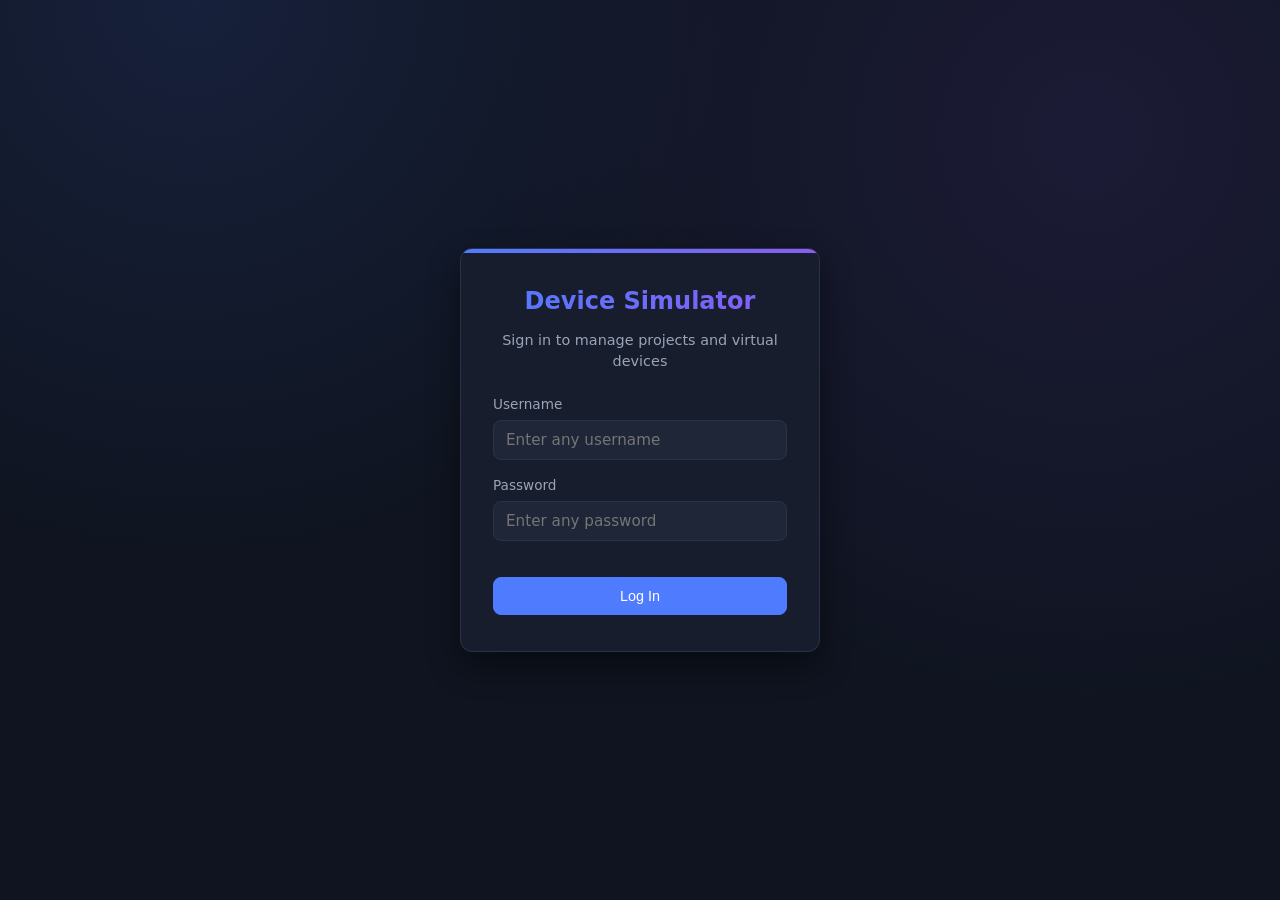
==== dashboard.html @ 9d991ec2 "Initial commit" ====
<!DOCTYPE html>
<html lang="en">
<head>
  <meta charset="UTF-8" />
  <meta name="viewport" content="width=device-width, initial-scale=1.0" />
  <title>Device Simulator — Dashboard</title>
  <link rel="stylesheet" href="css/style.css" />
</head>
<body>
  <div class="app-shell">
    <aside class="sidebar">
      <div class="sidebar-brand"><span class="brand-icon">&#9679;</span> Device Simulator</div>
      <nav class="sidebar-nav">
        <a href="#dashboard" data-tab="dashboard"><span class="nav-icon">&#128202;</span> Dashboard</a>
        <a href="#projects" data-tab="projects"><span class="nav-icon">&#128193;</span> Projects</a>
        <a href="#devices" data-tab="devices"><span class="nav-icon">&#128225;</span> Virtual Device</a>
        <a href="#" id="logoutBtn"><span class="nav-icon">&#8677;</span> Logout</a>
      </nav>
      <div class="sidebar-footer" id="usernameLabel"></div>
    </aside>

    <main class="main-content">
      <!-- Dashboard tab (summary overview) -->
      <section id="tab-dashboard">
        <div class="section-heading">
          <div>
            <h2>Dashboard</h2>
            <p class="section-subtitle">Live overview of your projects, devices, and their current status.</p>
          </div>
        </div>

        <div class="stat-grid" id="statGrid"></div>

        <div class="dashboard-columns">
          <div class="card">
            <div class="card-header">
              <h3>Projects by Status</h3>
            </div>
            <div id="projectStatusBreakdown"></div>
          </div>
          <div class="card">
            <div class="card-header">
              <h3>Devices by Status</h3>
            </div>
            <div id="deviceStatusBreakdown"></div>
          </div>
        </div>

        <div class="dashboard-columns">
          <div class="card">
            <div class="card-header">
              <h3>Recent Projects</h3>
              <a href="#projects" data-tab="projects">View all &rarr;</a>
            </div>
            <div id="recentProjectsList"></div>
          </div>

          <div class="card">
            <div class="card-header">
              <h3>Unassigned Devices</h3>
              <a href="#devices" data-tab="devices">Manage devices &rarr;</a>
            </div>
            <div id="unassignedDevicesList"></div>
          </div>
        </div>
      </section>

      <!-- Projects tab (create form + list, same page) -->
      <section id="tab-projects" class="hidden">
        <div class="section-heading">
          <div>
            <h2>Projects</h2>
            <p class="section-subtitle">Organize your virtual devices into projects and track their rollout status.</p>
          </div>
        </div>

        <div class="card card-accent form-card">
          <div class="card-header">
            <h3><span class="card-title-icon">&#10024;</span> Create a New Project</h3>
          </div>
          <form id="newProjectForm">
            <div class="form-grid">
              <div class="form-group span-2">
                <label for="projectName">Project Name *</label>
                <input type="text" id="projectName" placeholder="e.g. Smart Warehouse Pilot" />
              </div>
              <div class="form-group span-2">
                <label for="projectDescription">Description</label>
                <textarea id="projectDescription" rows="2" placeholder="What is this project about?"></textarea>
              </div>
              <div class="form-group">
                <label for="projectOwner">Client / Owner</label>
                <input type="text" id="projectOwner" placeholder="e.g. Acme Logistics" />
              </div>
              <div class="form-group">
                <label for="projectStartDate">Start Date</label>
                <input type="date" id="projectStartDate" />
              </div>
              <div class="form-group">
                <label for="projectStatus">Status</label>
                <select id="projectStatus">
                  <option value="planning">Planning</option>
                  <option value="active" selected>Active</option>
                  <option value="on-hold">On Hold</option>
                  <option value="completed">Completed</option>
                </select>
              </div>
              <div class="form-group">
                <label for="projectTags">Tags <span class="label-hint">(comma-separated)</span></label>
                <input type="text" id="projectTags" placeholder="e.g. warehouse, pilot, iot" />
              </div>
              <div class="form-group span-2">
                <label>Assign Devices <span class="label-hint">(optional, pick any number)</span></label>
                <div class="device-checkbox-list" id="createProjectDeviceList"></div>
              </div>
            </div>
            <button type="submit" class="btn btn-primary btn-gradient" style="width: auto;">+ Create Project</button>
          </form>
        </div>

        <div class="filter-bar">
          <input type="text" id="projectSearchInput" placeholder="&#128269; Search projects by name or client..." />
          <select id="projectStatusFilter">
            <option value="">All Statuses</option>
            <option value="planning">Planning</option>
            <option value="active">Active</option>
            <option value="on-hold">On Hold</option>
            <option value="completed">Completed</option>
          </select>
        </div>

        <div id="projectList"></div>
        <div class="pagination" id="projectPagination"></div>
      </section>

      <!-- Virtual Device tab -->
      <section id="tab-devices" class="hidden">
        <div class="section-heading">
          <div>
            <h2>Virtual Device</h2>
            <p class="section-subtitle">Register simulated devices and monitor their MQTT/HTTP activity.</p>
          </div>
        </div>

        <div class="card form-card">
          <div class="card-header">
            <h3>Add Virtual Device</h3>
          </div>
          <form id="newDeviceForm">
            <div class="form-group">
              <label for="deviceName">Device Name</label>
              <input type="text" id="deviceName" placeholder="e.g. Temp Sensor 02" />
            </div>
            <div class="form-group">
              <label for="deviceLocation">Location</label>
              <input type="text" id="deviceLocation" placeholder="e.g. Warehouse B" />
            </div>
            <div class="form-group">
              <label for="deviceSerial">Serial Number</label>
              <input type="text" id="deviceSerial" placeholder="e.g. SN-1004" />
            </div>
            <div class="form-group">
              <label for="deviceType">Type</label>
              <input type="text" id="deviceType" placeholder="e.g. Temperature Sensor" />
            </div>
            <div class="form-group">
              <label for="deviceProtocol">Protocol</label>
              <select id="deviceProtocol">
                <option value="both">MQTT + HTTP</option>
                <option value="MQTT">MQTT only</option>
                <option value="HTTP">HTTP only</option>
              </select>
            </div>
            <button type="submit" class="btn btn-primary" style="width: auto;">Add Device</button>
          </form>
        </div>

        <div class="card">
          <div class="card-header">
            <h3>All Virtual Devices</h3>
          </div>
          <div class="filter-bar">
            <input type="text" id="deviceSearchInput" placeholder="&#128269; Search by name or serial no..." />
            <select id="deviceStatusFilter">
              <option value="">All Statuses</option>
              <option value="online">Online</option>
              <option value="offline">Offline</option>
              <option value="idle">Idle</option>
            </select>
            <select id="deviceProtocolFilter">
              <option value="">All Protocols</option>
              <option value="MQTT">MQTT</option>
              <option value="HTTP">HTTP</option>
              <option value="both">MQTT + HTTP</option>
            </select>
          </div>
          <div id="deviceTableWrap"></div>
          <div class="pagination" id="devicePagination"></div>
        </div>
      </section>
    </main>
  </div>

  <script src="js/storage.js"></script>
  <script src="js/auth.js"></script>
  <script src="js/dashboard.js"></script>
</body>
</html>
---- css/style.css ----
/* ===== Reset / base ===== */
* {
  box-sizing: border-box;
}

:root {
  --color-bg: #0f1420;
  --color-surface: #171d2c;
  --color-surface-alt: #1e2637;
  --color-border: #2a3346;
  --color-text: #e6e9f0;
  --color-text-muted: #9aa4b8;
  --color-primary: #4f7cff;
  --color-primary-hover: #6690ff;
  --color-primary-2: #8a5cf6;
  --color-danger: #ef5a6f;
  --color-success: #35c56a;
  --color-warning: #e8a53d;
  --color-info: #33bfe0;
  --gradient-primary: linear-gradient(135deg, var(--color-primary) 0%, var(--color-primary-2) 100%);
  --radius: 12px;
  --shadow: 0 8px 24px rgba(0, 0, 0, 0.35);
  --shadow-lift: 0 14px 32px rgba(0, 0, 0, 0.45);
  --transition: all 0.18s ease;
}

html, body {
  height: 100%;
}

body {
  margin: 0;
  font-family: system-ui, -apple-system, "Segoe UI", Roboto, sans-serif;
  color: var(--color-text);
  line-height: 1.4;
  background:
    radial-gradient(circle at 15% 0%, rgba(79, 124, 255, 0.12), transparent 40%),
    radial-gradient(circle at 85% 15%, rgba(138, 92, 246, 0.10), transparent 45%),
    var(--color-bg);
  background-attachment: fixed;
}

a {
  color: var(--color-primary);
  text-decoration: none;
}

a:hover {
  color: var(--color-primary-hover);
}

h1, h2, h3 {
  margin: 0 0 0.5em 0;
}

/* ===== Layout utilities ===== */
.container {
  max-width: 1300px;
  margin: 0 auto;
  padding: 24px;
}

.hidden {
  display: none !important;
}

.flex {
  display: flex;
  align-items: center;
}

.flex-between {
  display: flex;
  align-items: center;
  justify-content: space-between;
}

.gap-sm {
  gap: 8px;
}

.gap-md {
  gap: 16px;
}

/* ===== Login page ===== */
.login-page {
  min-height: 100%;
  display: flex;
  align-items: center;
  justify-content: center;
  padding: 24px;
}

.login-card {
  width: 100%;
  max-width: 360px;
  background: var(--color-surface);
  border: 1px solid var(--color-border);
  border-radius: var(--radius);
  box-shadow: var(--shadow-lift);
  padding: 36px 32px;
  position: relative;
  overflow: hidden;
}

.login-card::before {
  content: "";
  position: absolute;
  top: 0;
  left: 0;
  right: 0;
  height: 4px;
  background: var(--gradient-primary);
}

.login-card h1 {
  font-size: 1.5rem;
  text-align: center;
  background: var(--gradient-primary);
  -webkit-background-clip: text;
  background-clip: text;
  color: transparent;
}

.login-card p.subtitle {
  color: var(--color-text-muted);
  text-align: center;
  margin-top: 0;
  margin-bottom: 24px;
  font-size: 0.9rem;
}

.login-error {
  color: var(--color-danger);
  font-size: 0.85rem;
  min-height: 1.2em;
  margin-top: -8px;
  margin-bottom: 12px;
}

/* ===== Forms / buttons ===== */
.form-group {
  margin-bottom: 16px;
}

.form-group label {
  display: block;
  font-size: 0.85rem;
  color: var(--color-text-muted);
  margin-bottom: 6px;
}

.label-hint {
  font-size: 0.75rem;
  color: var(--color-text-muted);
  opacity: 0.7;
  font-weight: 400;
}

.form-grid {
  display: grid;
  grid-template-columns: 1fr 1fr;
  gap: 4px 16px;
}

.form-grid .span-2 {
  grid-column: 1 / -1;
}

input[type="text"],
input[type="password"],
input[type="date"],
select,
textarea {
  width: 100%;
  padding: 10px 12px;
  background: var(--color-surface-alt);
  border: 1px solid var(--color-border);
  border-radius: 8px;
  color: var(--color-text);
  font-size: 0.95rem;
  font-family: inherit;
  transition: var(--transition);
}

textarea {
  resize: vertical;
  min-height: 44px;
}

input:focus, select:focus, textarea:focus {
  outline: none;
  border-color: var(--color-primary);
  box-shadow: 0 0 0 3px rgba(79, 124, 255, 0.18);
}

.btn {
  display: inline-flex;
  align-items: center;
  justify-content: center;
  gap: 6px;
  padding: 10px 16px;
  border-radius: 8px;
  border: 1px solid var(--color-border);
  background: var(--color-surface-alt);
  color: var(--color-text);
  font-size: 0.9rem;
  cursor: pointer;
  transition: var(--transition);
}

.btn:hover {
  border-color: var(--color-primary);
  transform: translateY(-1px);
}

.btn:active {
  transform: translateY(0);
}

.btn-primary {
  background: var(--color-primary);
  border-color: var(--color-primary);
  color: #fff;
  width: 100%;
}

.btn-primary:hover {
  background: var(--color-primary-hover);
  border-color: var(--color-primary-hover);
}

.btn-gradient {
  background: var(--gradient-primary);
  border-color: transparent;
  color: #fff;
  font-weight: 600;
  box-shadow: 0 6px 18px rgba(79, 124, 255, 0.35);
}

.btn-gradient:hover {
  filter: brightness(1.08);
  box-shadow: 0 8px 22px rgba(79, 124, 255, 0.45);
}

.btn-danger {
  background: transparent;
  border-color: var(--color-danger);
  color: var(--color-danger);
}

.btn-danger:hover {
  background: var(--color-danger);
  color: #fff;
}

.btn-sm {
  padding: 6px 10px;
  font-size: 0.8rem;
}

/* ===== Simple top bar (device detail page) ===== */
.topbar {
  border-bottom: 1px solid var(--color-border);
  background: var(--color-surface);
}

.topbar .container {
  padding-top: 16px;
  padding-bottom: 16px;
}

/* ===== Dashboard shell (left sidebar layout) ===== */
.app-shell {
  display: flex;
  min-height: 100vh;
  align-items: stretch;
}

.sidebar {
  width: 230px;
  flex-shrink: 0;
  background: var(--color-surface);
  border-right: 1px solid var(--color-border);
  display: flex;
  flex-direction: column;
  padding: 24px 0;
}

.sidebar-brand {
  font-size: 1.1rem;
  font-weight: 700;
  padding: 0 24px 20px 24px;
  border-bottom: 1px solid var(--color-border);
  margin-bottom: 16px;
  display: flex;
  align-items: center;
  gap: 8px;
}

.brand-icon {
  font-size: 0.6rem;
  background: var(--gradient-primary);
  -webkit-background-clip: text;
  background-clip: text;
  color: transparent;
}

.sidebar-nav {
  display: flex;
  flex-direction: column;
  gap: 2px;
  flex: 1;
}

.sidebar-nav a {
  display: flex;
  align-items: center;
  gap: 10px;
  padding: 12px 24px;
  color: var(--color-text-muted);
  border-left: 3px solid transparent;
  font-size: 0.95rem;
  transition: var(--transition);
}

.nav-icon {
  font-size: 1rem;
  opacity: 0.85;
}

.sidebar-nav a:hover {
  color: var(--color-text);
  background: var(--color-surface-alt);
  padding-left: 28px;
}

.sidebar-nav a.active {
  color: var(--color-text);
  border-left-color: var(--color-primary);
  background: linear-gradient(90deg, rgba(79, 124, 255, 0.14), transparent);
}

.sidebar-nav a#logoutBtn {
  margin-top: auto;
}

.sidebar-footer {
  padding: 16px 24px 0 24px;
  border-top: 1px solid var(--color-border);
  color: var(--color-text-muted);
  font-size: 0.8rem;
}

.main-content {
  flex: 1;
  min-width: 0;
  padding: 32px;
  max-width: 1400px;
}

.form-card {
  max-width: 780px;
}

.section-heading {
  display: flex;
  align-items: center;
  justify-content: space-between;
  margin-bottom: 20px;
}

.section-heading h2 {
  margin: 0;
}

.section-subtitle {
  color: var(--color-text-muted);
  font-size: 0.9rem;
  margin: 4px 0 0 0;
}

/* ===== Filter bars ===== */
.filter-bar {
  display: flex;
  flex-wrap: wrap;
  gap: 10px;
  margin-bottom: 16px;
}

.filter-bar input[type="text"] {
  flex: 1;
  min-width: 200px;
}

.filter-bar select {
  width: auto;
  min-width: 150px;
}

/* ===== Pagination ===== */
.pagination {
  display: flex;
  justify-content: center;
  align-items: center;
  gap: 6px;
  flex-wrap: wrap;
  margin-top: 20px;
}

.page-btn {
  min-width: 36px;
  height: 36px;
  padding: 0 8px;
  border-radius: 8px;
  border: 1px solid var(--color-border);
  background: var(--color-surface-alt);
  color: var(--color-text-muted);
  cursor: pointer;
  font-size: 0.85rem;
  transition: var(--transition);
}

.page-btn:hover:not(:disabled) {
  border-color: var(--color-primary);
  color: var(--color-text);
  transform: translateY(-1px);
}

.page-btn.active {
  background: var(--gradient-primary);
  border-color: transparent;
  color: #fff;
  font-weight: 600;
}

.page-btn:disabled {
  opacity: 0.35;
  cursor: not-allowed;
}

/* ===== Dashboard summary ===== */
.stat-grid {
  display: grid;
  grid-template-columns: repeat(auto-fit, minmax(180px, 1fr));
  gap: 16px;
  margin-bottom: 16px;
}

.stat-card {
  background: var(--color-surface);
  border: 1px solid var(--color-border);
  border-radius: var(--radius);
  padding: 20px;
  box-shadow: var(--shadow);
  transition: var(--transition);
}

.stat-card:hover {
  transform: translateY(-2px);
  border-color: var(--color-primary);
  box-shadow: var(--shadow-lift);
}

.stat-icon {
  font-size: 1.3rem;
  margin-bottom: 8px;
}

.stat-value {
  font-size: 1.8rem;
  font-weight: 700;
  background: var(--gradient-primary);
  -webkit-background-clip: text;
  background-clip: text;
  color: transparent;
}

.stat-label {
  color: var(--color-text-muted);
  font-size: 0.85rem;
  margin-top: 2px;
}

.dashboard-columns {
  display: grid;
  grid-template-columns: 1fr 1fr;
  gap: 16px;
}

.breakdown-row {
  display: flex;
  align-items: center;
  gap: 12px;
  padding: 8px 0;
}

.breakdown-row .badge {
  flex-shrink: 0;
  width: 96px;
  text-align: center;
}

.breakdown-bar-track {
  flex: 1;
  height: 8px;
  background: var(--color-surface-alt);
  border-radius: 999px;
  overflow: hidden;
}

.breakdown-bar-fill {
  height: 100%;
  background: var(--gradient-primary);
  border-radius: 999px;
  transition: width 0.3s ease;
}

.breakdown-count {
  flex-shrink: 0;
  width: 24px;
  text-align: right;
  font-size: 0.85rem;
  color: var(--color-text-muted);
}

.summary-row {
  display: flex;
  align-items: center;
  justify-content: space-between;
  gap: 12px;
  padding: 10px 0;
  border-bottom: 1px solid var(--color-border);
}

.summary-row:last-child {
  border-bottom: none;
}

/* ===== Cards ===== */
.card {
  background: var(--color-surface);
  border: 1px solid var(--color-border);
  border-radius: var(--radius);
  padding: 20px;
  margin-bottom: 16px;
  box-shadow: var(--shadow);
  transition: var(--transition);
}

.card-accent {
  border-top: 3px solid transparent;
  border-image: var(--gradient-primary) 1;
}

.card-header {
  display: flex;
  align-items: center;
  justify-content: space-between;
  margin-bottom: 12px;
}

.card-title-icon {
  margin-right: 4px;
}

.empty-state {
  color: var(--color-text-muted);
  text-align: center;
  padding: 32px 16px;
  font-size: 0.9rem;
}

.text-muted-sm {
  color: var(--color-text-muted);
  font-size: 0.85rem;
}

/* ===== Project cards ===== */
#projectList {
  display: grid;
  grid-template-columns: repeat(auto-fill, minmax(420px, 1fr));
  gap: 16px;
  align-items: start;
}

.project-card {
  position: relative;
  padding-left: 26px;
  overflow: hidden;
  margin-bottom: 0;
}

.grid-span-full {
  grid-column: 1 / -1;
}

.project-card:hover {
  transform: translateY(-2px);
  box-shadow: var(--shadow-lift);
  border-color: var(--color-primary);
}

.project-card-accent {
  position: absolute;
  top: 0;
  left: 0;
  bottom: 0;
  width: 6px;
}

.project-card-accent.status-planning { background: var(--color-info); }
.project-card-accent.status-active { background: var(--color-success); }
.project-card-accent.status-on-hold { background: var(--color-warning); }
.project-card-accent.status-completed { background: var(--color-text-muted); }

.badge-row {
  display: flex;
  flex-wrap: wrap;
  gap: 8px;
  margin-bottom: 10px;
}

.project-description {
  color: var(--color-text-muted);
  margin: 0 0 4px 0;
}

.project-meta {
  margin: 12px 0;
}

.tag-list {
  display: flex;
  flex-wrap: wrap;
  gap: 6px;
  margin-bottom: 8px;
}

.tag {
  font-size: 0.75rem;
  color: var(--color-primary-hover);
  background: rgba(79, 124, 255, 0.12);
  border-radius: 6px;
  padding: 2px 8px;
}

/* ===== Tables ===== */
#deviceTableWrap {
  overflow-x: auto;
}

table {
  width: 100%;
  border-collapse: collapse;
}

th, td {
  text-align: left;
  padding: 10px 12px;
  border-bottom: 1px solid var(--color-border);
  font-size: 0.9rem;
}

th {
  color: var(--color-text-muted);
  font-weight: 500;
  font-size: 0.8rem;
  text-transform: uppercase;
  letter-spacing: 0.03em;
}

tbody tr {
  transition: var(--transition);
}

tbody tr:hover {
  background: var(--color-surface-alt);
}

.device-link {
  font-weight: 500;
}

/* ===== Badges ===== */
.badge {
  display: inline-block;
  padding: 3px 9px;
  border-radius: 999px;
  font-size: 0.75rem;
  font-weight: 500;
  border: 1px solid transparent;
}

.badge-online {
  background: rgba(53, 197, 106, 0.15);
  color: var(--color-success);
  border-color: rgba(53, 197, 106, 0.35);
}

.badge-offline {
  background: rgba(154, 164, 184, 0.15);
  color: var(--color-text-muted);
  border-color: var(--color-border);
}

.badge-idle {
  background: rgba(232, 165, 61, 0.15);
  color: var(--color-warning);
  border-color: rgba(232, 165, 61, 0.35);
}

.badge-mqtt {
  background: rgba(79, 124, 255, 0.15);
  color: var(--color-primary-hover);
  border-color: rgba(79, 124, 255, 0.35);
}

.badge-http {
  background: rgba(232, 165, 61, 0.15);
  color: var(--color-warning);
  border-color: rgba(232, 165, 61, 0.35);
}

.badge-status-planning {
  background: rgba(51, 191, 224, 0.15);
  color: var(--color-info);
  border-color: rgba(51, 191, 224, 0.35);
}

.badge-status-active {
  background: rgba(53, 197, 106, 0.15);
  color: var(--color-success);
  border-color: rgba(53, 197, 106, 0.35);
}

.badge-status-on-hold {
  background: rgba(232, 165, 61, 0.15);
  color: var(--color-warning);
  border-color: rgba(232, 165, 61, 0.35);
}

.badge-status-completed {
  background: rgba(154, 164, 184, 0.15);
  color: var(--color-text-muted);
  border-color: var(--color-border);
}


/* ===== Project device chips ===== */
.chip-list {
  display: flex;
  flex-wrap: wrap;
  gap: 8px;
  margin: 12px 0;
}

.chip {
  display: flex;
  align-items: center;
  gap: 8px;
  background: var(--color-surface-alt);
  border: 1px solid var(--color-border);
  border-radius: 999px;
  padding: 6px 8px 6px 14px;
  font-size: 0.85rem;
  transition: var(--transition);
}

.chip:hover {
  border-color: var(--color-primary);
}

.chip .chip-remove {
  background: none;
  border: none;
  color: var(--color-text-muted);
  cursor: pointer;
  font-size: 1rem;
  line-height: 1;
  padding: 2px 6px;
}

.chip .chip-remove:hover {
  color: var(--color-danger);
}

.add-device-row {
  display: flex;
  gap: 8px;
  align-items: center;
}

.add-device-row select {
  flex: 1;
}

/* ===== Device checkbox list (create project) ===== */
.device-checkbox-list {
  border: 1px solid var(--color-border);
  border-radius: 8px;
  background: var(--color-surface-alt);
  max-height: 220px;
  overflow-y: auto;
  padding: 4px;
}

.device-checkbox-item {
  display: flex;
  align-items: center;
  gap: 10px;
  padding: 9px 10px;
  border-radius: 6px;
  cursor: pointer;
  font-size: 0.9rem;
  transition: var(--transition);
}

.device-checkbox-item:hover {
  background: var(--color-surface);
}

.device-checkbox-item input[type="checkbox"] {
  width: auto;
  accent-color: var(--color-primary);
}

/* ===== Device detail ===== */
.device-detail-grid {
  display: grid;
  grid-template-columns: 340px 1fr;
  gap: 20px;
  align-items: start;
}

.device-meta {
  display: grid;
  grid-template-columns: repeat(auto-fit, minmax(160px, 1fr));
  gap: 16px;
  margin: 16px 0;
}

.device-meta .meta-item .meta-label {
  color: var(--color-text-muted);
  font-size: 0.75rem;
  text-transform: uppercase;
  letter-spacing: 0.03em;
  margin-bottom: 4px;
}

.device-meta .meta-item .meta-value {
  font-size: 0.95rem;
}

.log-feed {
  max-height: 70vh;
  min-height: 300px;
  overflow-y: auto;
  overflow-x: hidden;
  display: flex;
  flex-direction: column;
  gap: 8px;
}

.log-entry {
  background: var(--color-surface-alt);
  border: 1px solid var(--color-border);
  border-left: 3px solid var(--color-primary);
  border-radius: 6px;
  padding: 10px 12px;
}

.log-entry.protocol-http {
  border-left-color: var(--color-warning);
}

.log-entry.status-error {
  border-left-color: var(--color-danger);
}

.log-entry-top {
  display: flex;
  align-items: center;
  gap: 10px;
  margin-bottom: 6px;
  flex-wrap: wrap;
}

.log-timestamp {
  color: var(--color-text-muted);
  font-size: 0.78rem;
}

.log-direction {
  font-size: 0.78rem;
  color: var(--color-text-muted);
}

.log-endpoint {
  font-family: "Consolas", "SFMono-Regular", Menlo, monospace;
  font-size: 0.85rem;
}

.log-payload {
  font-family: "Consolas", "SFMono-Regular", Menlo, monospace;
  font-size: 0.8rem;
  color: var(--color-text-muted);
  white-space: pre-wrap;
  word-break: break-word;
  margin: 0;
}

.live-dot {
  width: 8px;
  height: 8px;
  border-radius: 50%;
  background: var(--color-success);
  display: inline-block;
  animation: pulse 1.5s infinite;
}

@keyframes pulse {
  0% { opacity: 1; }
  50% { opacity: 0.3; }
  100% { opacity: 1; }
}

/* ===== Responsive ===== */

/* Tablets / small laptops: collapse two-column grids, keep the sidebar */
@media (max-width: 1024px) {
  .sidebar {
    width: 200px;
  }

  .dashboard-columns {
    grid-template-columns: 1fr;
  }

  .device-detail-grid {
    grid-template-columns: 1fr;
  }

  #projectList {
    grid-template-columns: 1fr;
  }

  .log-feed {
    max-height: 50vh;
  }
}

@media (max-width: 768px) {
  .app-shell {
    flex-direction: column;
  }

  .sidebar {
    width: 100%;
    flex-direction: row;
    align-items: center;
    padding: 12px 16px;
    gap: 8px;
    overflow-x: auto;
  }

  .sidebar-brand {
    border-bottom: none;
    padding: 0 12px 0 0;
    margin-bottom: 0;
  }

  .sidebar-nav {
    flex-direction: row;
    flex: none;
  }

  .sidebar-nav a {
    padding: 8px 12px;
    border-left: none;
    border-bottom: 2px solid transparent;
    white-space: nowrap;
  }

  .sidebar-nav a.active {
    border-left: none;
    border-bottom-color: var(--color-primary);
  }

  .sidebar-nav a#logoutBtn {
    margin-top: 0;
    margin-left: auto;
  }

  .sidebar-footer {
    display: none;
  }

  .main-content {
    padding: 16px;
    max-width: 100%;
  }

  th, td {
    font-size: 0.8rem;
    padding: 8px;
  }

  .add-device-row {
    flex-direction: column;
    align-items: stretch;
  }

  .device-meta {
    grid-template-columns: 1fr 1fr;
  }

  .form-grid {
    grid-template-columns: 1fr;
  }

  .dashboard-columns {
    grid-template-columns: 1fr;
  }

  .breakdown-row .badge {
    width: 76px;
    font-size: 0.68rem;
  }

  .filter-bar {
    flex-direction: column;
  }

  .filter-bar input[type="text"],
  .filter-bar select {
    width: 100%;
    min-width: 0;
  }
}
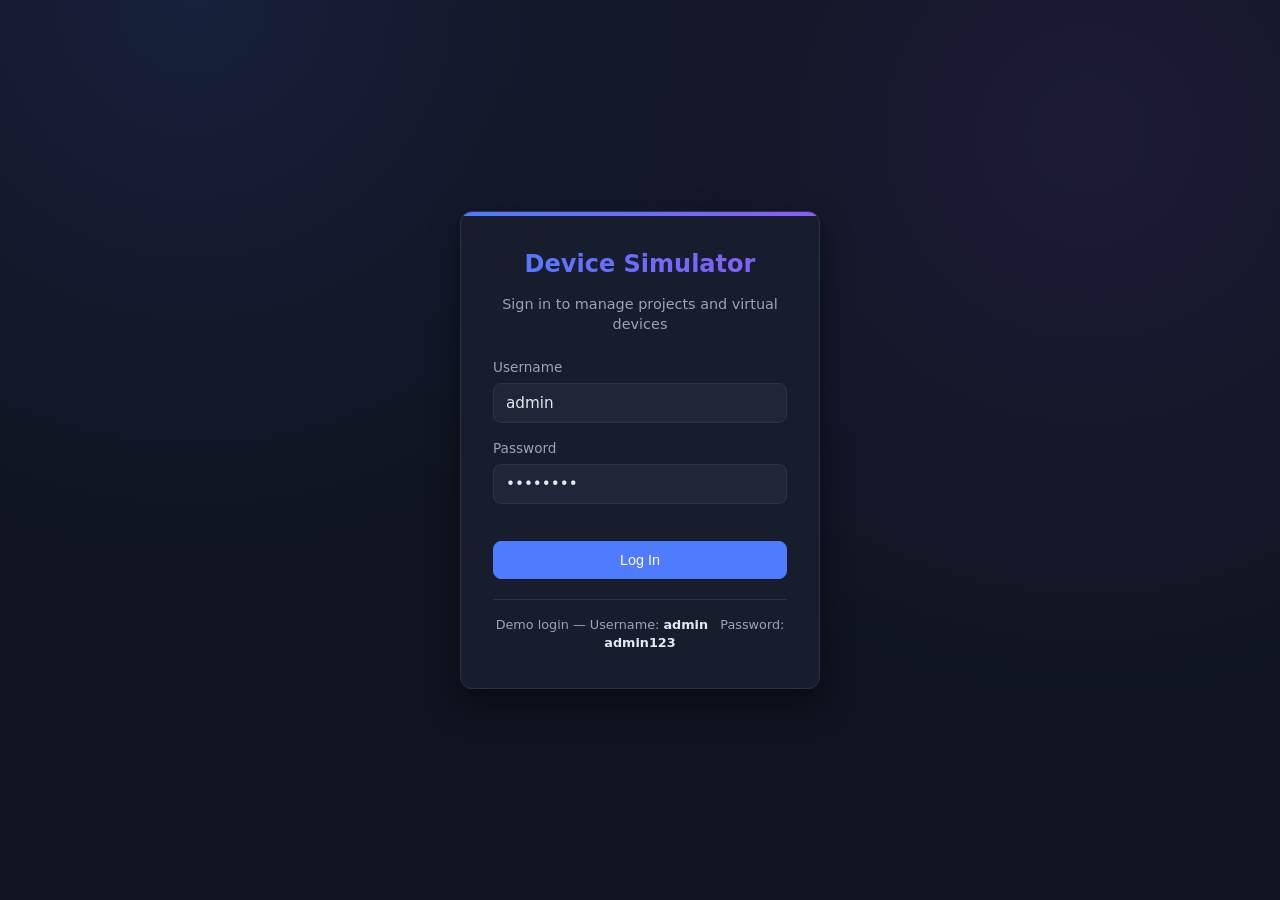
==== commit b59c8b9b: "Roles and permissions created" ====
--- a/dashboard.html
+++ b/dashboard.html
@@ -11,16 +11,17 @@
     <aside class="sidebar">
       <div class="sidebar-brand"><span class="brand-icon">&#9679;</span> Device Simulator</div>
       <nav class="sidebar-nav">
-        <a href="#dashboard" data-tab="dashboard"><span class="nav-icon">&#128202;</span> Dashboard</a>
-        <a href="#projects" data-tab="projects"><span class="nav-icon">&#128193;</span> Projects</a>
-        <a href="#devices" data-tab="devices"><span class="nav-icon">&#128225;</span> Virtual Device</a>
+        <a href="dashboard.html" class="active"><span class="nav-icon">&#128202;</span> Dashboard</a>
+        <a href="projects.html" data-module="projects"><span class="nav-icon">&#128193;</span> Projects</a>
+        <a href="devices.html" data-module="devices"><span class="nav-icon">&#128225;</span> Virtual Device</a>
+        <a href="users.html" data-module="users"><span class="nav-icon">&#128100;</span> Users</a>
+        <a href="roles.html" data-module="roles"><span class="nav-icon">&#128274;</span> Roles</a>
         <a href="#" id="logoutBtn"><span class="nav-icon">&#8677;</span> Logout</a>
       </nav>
       <div class="sidebar-footer" id="usernameLabel"></div>
     </aside>
 
     <main class="main-content">
-      <!-- Dashboard tab (summary overview) -->
       <section id="tab-dashboard">
         <div class="section-heading">
           <div>
@@ -31,26 +32,19 @@
 
         <div class="stat-grid" id="statGrid"></div>
 
-        <div class="dashboard-columns">
-          <div class="card">
-            <div class="card-header">
-              <h3>Projects by Status</h3>
-            </div>
-            <div id="projectStatusBreakdown"></div>
+        <div class="card">
+          <div class="card-header">
+            <h3>Last Sent Data by Device</h3>
           </div>
-          <div class="card">
-            <div class="card-header">
-              <h3>Devices by Status</h3>
-            </div>
-            <div id="deviceStatusBreakdown"></div>
-          </div>
+          <div class="line-chart-wrap" id="sentActivityChart"></div>
+          <div class="chart-legend" id="sentActivityLegend"></div>
         </div>
 
         <div class="dashboard-columns">
           <div class="card">
             <div class="card-header">
               <h3>Recent Projects</h3>
-              <a href="#projects" data-tab="projects">View all &rarr;</a>
+              <a href="projects.html">View all &rarr;</a>
             </div>
             <div id="recentProjectsList"></div>
           </div>
@@ -58,144 +52,10 @@
           <div class="card">
             <div class="card-header">
               <h3>Unassigned Devices</h3>
-              <a href="#devices" data-tab="devices">Manage devices &rarr;</a>
+              <a href="devices.html">Manage devices &rarr;</a>
             </div>
             <div id="unassignedDevicesList"></div>
           </div>
-        </div>
-      </section>
-
-      <!-- Projects tab (create form + list, same page) -->
-      <section id="tab-projects" class="hidden">
-        <div class="section-heading">
-          <div>
-            <h2>Projects</h2>
-            <p class="section-subtitle">Organize your virtual devices into projects and track their rollout status.</p>
-          </div>
-        </div>
-
-        <div class="card card-accent form-card">
-          <div class="card-header">
-            <h3><span class="card-title-icon">&#10024;</span> Create a New Project</h3>
-          </div>
-          <form id="newProjectForm">
-            <div class="form-grid">
-              <div class="form-group span-2">
-                <label for="projectName">Project Name *</label>
-                <input type="text" id="projectName" placeholder="e.g. Smart Warehouse Pilot" />
-              </div>
-              <div class="form-group span-2">
-                <label for="projectDescription">Description</label>
-                <textarea id="projectDescription" rows="2" placeholder="What is this project about?"></textarea>
-              </div>
-              <div class="form-group">
-                <label for="projectOwner">Client / Owner</label>
-                <input type="text" id="projectOwner" placeholder="e.g. Acme Logistics" />
-              </div>
-              <div class="form-group">
-                <label for="projectStartDate">Start Date</label>
-                <input type="date" id="projectStartDate" />
-              </div>
-              <div class="form-group">
-                <label for="projectStatus">Status</label>
-                <select id="projectStatus">
-                  <option value="planning">Planning</option>
-                  <option value="active" selected>Active</option>
-                  <option value="on-hold">On Hold</option>
-                  <option value="completed">Completed</option>
-                </select>
-              </div>
-              <div class="form-group">
-                <label for="projectTags">Tags <span class="label-hint">(comma-separated)</span></label>
-                <input type="text" id="projectTags" placeholder="e.g. warehouse, pilot, iot" />
-              </div>
-              <div class="form-group span-2">
-                <label>Assign Devices <span class="label-hint">(optional, pick any number)</span></label>
-                <div class="device-checkbox-list" id="createProjectDeviceList"></div>
-              </div>
-            </div>
-            <button type="submit" class="btn btn-primary btn-gradient" style="width: auto;">+ Create Project</button>
-          </form>
-        </div>
-
-        <div class="filter-bar">
-          <input type="text" id="projectSearchInput" placeholder="&#128269; Search projects by name or client..." />
-          <select id="projectStatusFilter">
-            <option value="">All Statuses</option>
-            <option value="planning">Planning</option>
-            <option value="active">Active</option>
-            <option value="on-hold">On Hold</option>
-            <option value="completed">Completed</option>
-          </select>
-        </div>
-
-        <div id="projectList"></div>
-        <div class="pagination" id="projectPagination"></div>
-      </section>
-
-      <!-- Virtual Device tab -->
-      <section id="tab-devices" class="hidden">
-        <div class="section-heading">
-          <div>
-            <h2>Virtual Device</h2>
-            <p class="section-subtitle">Register simulated devices and monitor their MQTT/HTTP activity.</p>
-          </div>
-        </div>
-
-        <div class="card form-card">
-          <div class="card-header">
-            <h3>Add Virtual Device</h3>
-          </div>
-          <form id="newDeviceForm">
-            <div class="form-group">
-              <label for="deviceName">Device Name</label>
-              <input type="text" id="deviceName" placeholder="e.g. Temp Sensor 02" />
-            </div>
-            <div class="form-group">
-              <label for="deviceLocation">Location</label>
-              <input type="text" id="deviceLocation" placeholder="e.g. Warehouse B" />
-            </div>
-            <div class="form-group">
-              <label for="deviceSerial">Serial Number</label>
-              <input type="text" id="deviceSerial" placeholder="e.g. SN-1004" />
-            </div>
-            <div class="form-group">
-              <label for="deviceType">Type</label>
-              <input type="text" id="deviceType" placeholder="e.g. Temperature Sensor" />
-            </div>
-            <div class="form-group">
-              <label for="deviceProtocol">Protocol</label>
-              <select id="deviceProtocol">
-                <option value="both">MQTT + HTTP</option>
-                <option value="MQTT">MQTT only</option>
-                <option value="HTTP">HTTP only</option>
-              </select>
-            </div>
-            <button type="submit" class="btn btn-primary" style="width: auto;">Add Device</button>
-          </form>
-        </div>
-
-        <div class="card">
-          <div class="card-header">
-            <h3>All Virtual Devices</h3>
-          </div>
-          <div class="filter-bar">
-            <input type="text" id="deviceSearchInput" placeholder="&#128269; Search by name or serial no..." />
-            <select id="deviceStatusFilter">
-              <option value="">All Statuses</option>
-              <option value="online">Online</option>
-              <option value="offline">Offline</option>
-              <option value="idle">Idle</option>
-            </select>
-            <select id="deviceProtocolFilter">
-              <option value="">All Protocols</option>
-              <option value="MQTT">MQTT</option>
-              <option value="HTTP">HTTP</option>
-              <option value="both">MQTT + HTTP</option>
-            </select>
-          </div>
-          <div id="deviceTableWrap"></div>
-          <div class="pagination" id="devicePagination"></div>
         </div>
       </section>
     </main>
@@ -203,6 +63,8 @@
 
   <script src="js/storage.js"></script>
   <script src="js/auth.js"></script>
+  <script src="js/utils.js"></script>
+  <script src="js/nav.js"></script>
   <script src="js/dashboard.js"></script>
 </body>
 </html>
--- a/css/style.css
+++ b/css/style.css
@@ -131,6 +131,19 @@
   font-size: 0.9rem;
 }
 
+.login-hint {
+  text-align: center;
+  color: var(--color-text-muted);
+  font-size: 0.8rem;
+  margin: 20px 0 0 0;
+  padding-top: 16px;
+  border-top: 1px solid var(--color-border);
+}
+
+.login-hint strong {
+  color: var(--color-text);
+}
+
 .login-error {
   color: var(--color-danger);
   font-size: 0.85rem;
@@ -489,40 +502,37 @@
   gap: 16px;
 }
 
-.breakdown-row {
-  display: flex;
-  align-items: center;
-  gap: 12px;
-  padding: 8px 0;
-}
-
-.breakdown-row .badge {
+.line-chart-wrap {
+  width: 100%;
+}
+
+.line-chart-svg {
+  width: 100%;
+  height: 190px;
+  display: block;
+}
+
+.chart-legend {
+  display: flex;
+  flex-wrap: wrap;
+  gap: 16px;
+  margin-top: 14px;
+  padding-top: 14px;
+  border-top: 1px solid var(--color-border);
+}
+
+.legend-item {
+  display: flex;
+  align-items: center;
+  gap: 8px;
+  font-size: 0.85rem;
+}
+
+.legend-dot {
+  width: 10px;
+  height: 10px;
+  border-radius: 50%;
   flex-shrink: 0;
-  width: 96px;
-  text-align: center;
-}
-
-.breakdown-bar-track {
-  flex: 1;
-  height: 8px;
-  background: var(--color-surface-alt);
-  border-radius: 999px;
-  overflow: hidden;
-}
-
-.breakdown-bar-fill {
-  height: 100%;
-  background: var(--gradient-primary);
-  border-radius: 999px;
-  transition: width 0.3s ease;
-}
-
-.breakdown-count {
-  flex-shrink: 0;
-  width: 24px;
-  text-align: right;
-  font-size: 0.85rem;
-  color: var(--color-text-muted);
 }
 
 .summary-row {
@@ -622,6 +632,14 @@
   margin-bottom: 10px;
 }
 
+.project-link {
+  color: var(--color-text);
+}
+
+.project-link:hover {
+  color: var(--color-primary-hover);
+}
+
 .project-description {
   color: var(--color-text-muted);
   margin: 0 0 4px 0;
@@ -747,6 +765,88 @@
   border-color: var(--color-border);
 }
 
+/* ===== Permission matrix / toggle switches ===== */
+.perm-matrix {
+  width: 100%;
+  border-collapse: collapse;
+}
+
+.perm-matrix th,
+.perm-matrix td {
+  text-align: center;
+  padding: 10px 12px;
+}
+
+.perm-matrix th:first-child,
+.perm-matrix td:first-child {
+  text-align: left;
+}
+
+.toggle-switch {
+  position: relative;
+  display: inline-block;
+  width: 40px;
+  height: 22px;
+  vertical-align: middle;
+}
+
+.toggle-switch input {
+  opacity: 0;
+  width: 0;
+  height: 0;
+  position: absolute;
+}
+
+.toggle-slider {
+  position: absolute;
+  inset: 0;
+  cursor: pointer;
+  background: var(--color-surface-alt);
+  border: 1px solid var(--color-border);
+  border-radius: 999px;
+  transition: var(--transition);
+}
+
+.toggle-slider::before {
+  content: "";
+  position: absolute;
+  height: 16px;
+  width: 16px;
+  left: 2px;
+  top: 2px;
+  background: var(--color-text-muted);
+  border-radius: 50%;
+  transition: var(--transition);
+}
+
+.toggle-switch input:checked + .toggle-slider {
+  background: var(--gradient-primary);
+  border-color: transparent;
+}
+
+.toggle-switch input:checked + .toggle-slider::before {
+  transform: translateX(18px);
+  background: #fff;
+}
+
+.toggle-switch input:disabled + .toggle-slider {
+  opacity: 0.5;
+  cursor: not-allowed;
+}
+
+.perm-dot {
+  font-size: 0.95rem;
+  font-weight: 700;
+}
+
+.perm-dot.perm-yes {
+  color: var(--color-success);
+}
+
+.perm-dot.perm-no {
+  color: var(--color-text-muted);
+  opacity: 0.5;
+}
 
 /* ===== Project device chips ===== */
 .chip-list {
@@ -826,6 +926,72 @@
   accent-color: var(--color-primary);
 }
 
+/* ===== Modal ===== */
+.modal-overlay {
+  position: fixed;
+  inset: 0;
+  background: rgba(5, 8, 15, 0.65);
+  display: flex;
+  align-items: flex-start;
+  justify-content: center;
+  padding: 80px 24px 24px;
+  z-index: 1000;
+  visibility: hidden;
+  opacity: 0;
+  transition: opacity 0.18s ease, visibility 0.18s ease;
+}
+
+.modal-overlay.open {
+  visibility: visible;
+  opacity: 1;
+}
+
+.modal-box {
+  background: var(--color-surface);
+  border: 1px solid var(--color-border);
+  border-radius: var(--radius);
+  box-shadow: var(--shadow-lift);
+  width: 100%;
+  max-width: 640px;
+  max-height: 85vh;
+  overflow-y: auto;
+  padding: 24px;
+  transform: translateY(-14px);
+  transition: transform 0.18s ease;
+}
+
+.modal-overlay.open .modal-box {
+  transform: translateY(0);
+}
+
+.modal-header {
+  display: flex;
+  align-items: center;
+  justify-content: space-between;
+  margin-bottom: 16px;
+}
+
+.modal-header h3 {
+  margin: 0;
+}
+
+.modal-close {
+  background: none;
+  border: none;
+  color: var(--color-text-muted);
+  font-size: 1.5rem;
+  line-height: 1;
+  cursor: pointer;
+  padding: 4px 8px;
+  border-radius: 6px;
+  transition: var(--transition);
+}
+
+.modal-close:hover {
+  color: var(--color-danger);
+  background: var(--color-surface-alt);
+}
+
 /* ===== Device detail ===== */
 .device-detail-grid {
   display: grid;
@@ -1024,11 +1190,6 @@
     grid-template-columns: 1fr;
   }
 
-  .breakdown-row .badge {
-    width: 76px;
-    font-size: 0.68rem;
-  }
-
   .filter-bar {
     flex-direction: column;
   }
@@ -1038,4 +1199,19 @@
     width: 100%;
     min-width: 0;
   }
-}
+
+  .modal-overlay {
+    padding: 16px;
+    align-items: center;
+  }
+
+  .modal-box {
+    padding: 20px;
+    max-height: 90vh;
+  }
+
+  .section-heading {
+    flex-wrap: wrap;
+    gap: 12px;
+  }
+}
